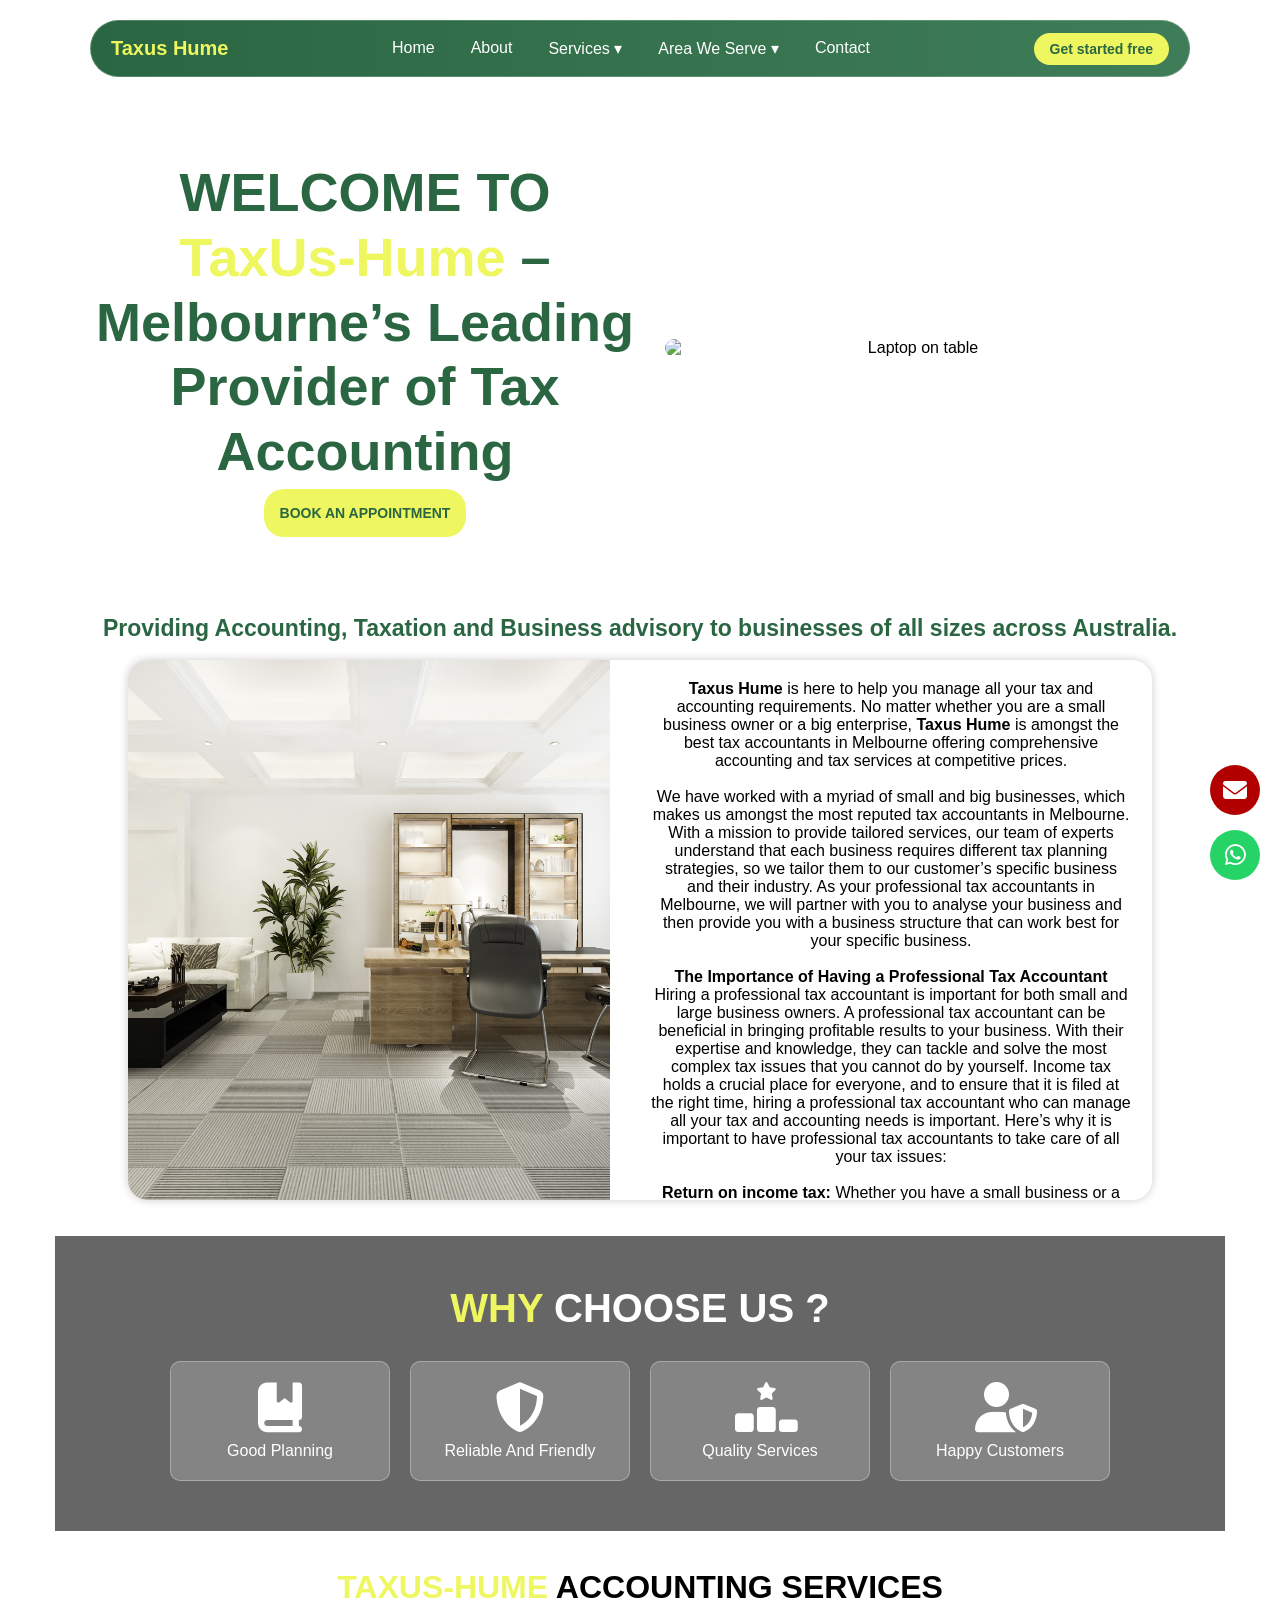
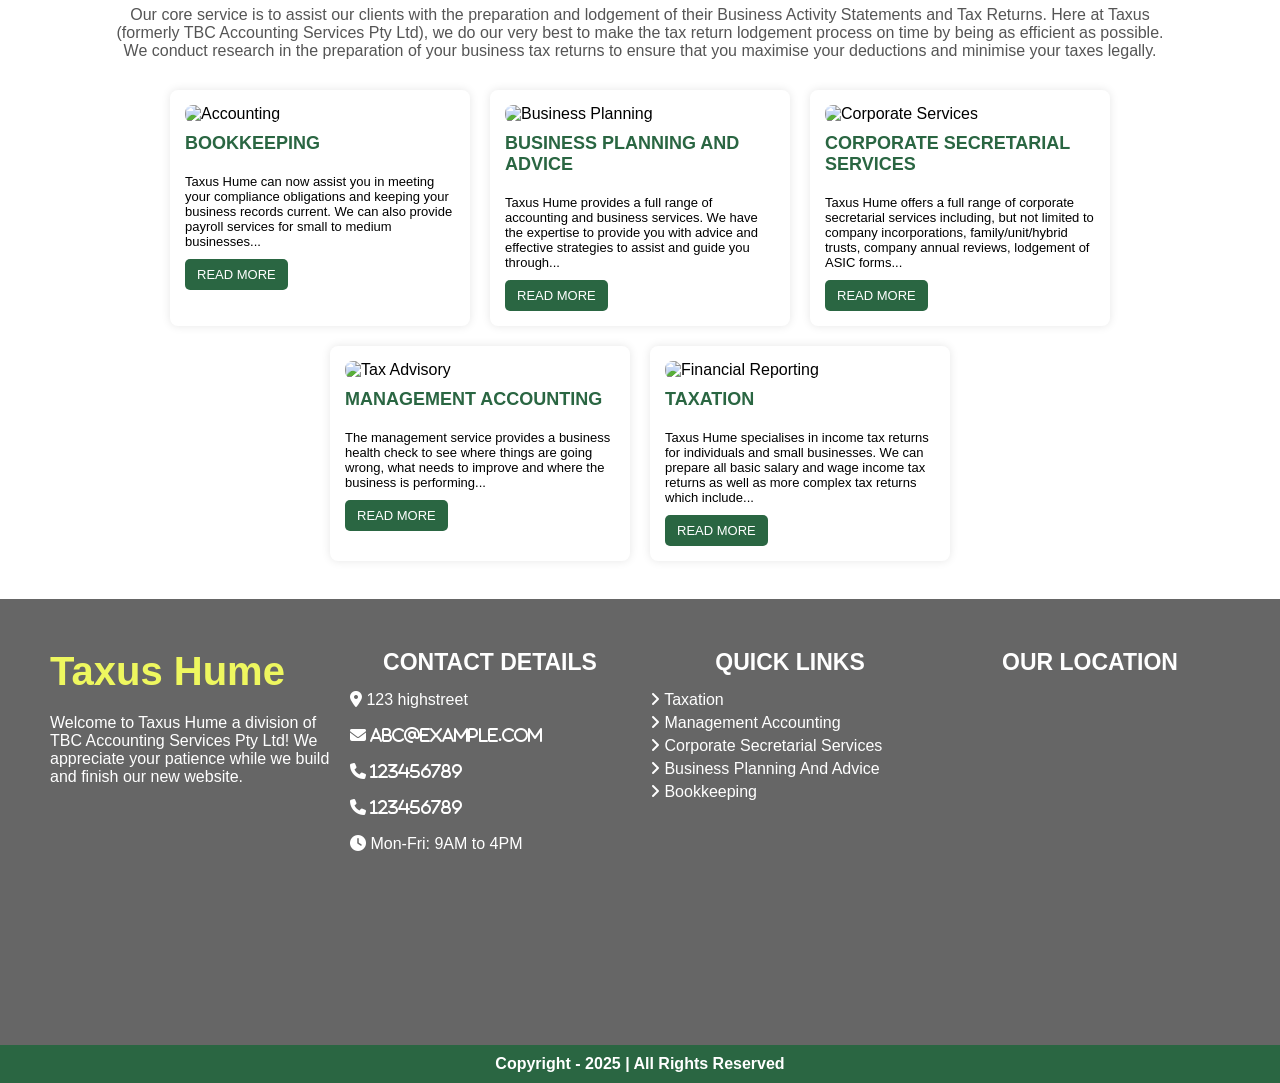
==== index.html @ 123b85a9 "Add Management Accounting and Taxation pages with responsive design and navigation enhancements" ====
<!DOCTYPE html>
<html lang="en">

<head>
    <meta charset="UTF-8">
    <meta name="viewport" content="width=device-width, initial-scale=1.0">
    <title>Taxus Hume</title>
    <link href="styles.css" rel="stylesheet">
    <link rel="icon" type="image/jpg" href="images/T-removebg-preview.png">
    <link rel="stylesheet" href="https://cdnjs.cloudflare.com/ajax/libs/font-awesome/6.4.2/css/all.min.css">
</head>

<body>
    <nav class="navbar">
        <div class="logo">Taxus Hume</div>
        <button class="toggle-btn">&#9776;</button>
        <ul class="nav-links">
            <button class="close-btn">&larr;</button>
            <li><a href="index.html">Home</a></li>
            <li><a href="about.html">About</a></li>
            <li class="dropdown-toggle">
                <a href="#">Services &#9662;</a>
                <ul class="dropdown">
                    <li><a href="bookkeeping.html">Book Keeping</a></li>
                    <li><a href="bpa.html">Business Planing and Advice</a></li>
                    <li><a href="css.html">Corporate Secretarial Services</a></li>
                    <li><a href="ma.html">Management Accounting</a></li>
                    <li><a href="taxation.html">Taxation</a></li>
                </ul>
            </li>
            <li class="dropdown-toggle">
                <a href="#">Area We Serve &#9662;</a>
                <ul class="dropdown">
                    <li><a href="Berwick.html">Berwick</a></li>
                    <li><a href="clyde.html">Clyde</a></li>
                    <li><a href="Cranbourne.html">Cranbourne</a></li>
                    <li><a href="Pakenham.html">Pakenham</a></li>
                </ul>
            </li>
 <li><a href="contact.html">Contact</a></li>
        </ul>
<button class="btn"><a href="contact.html">Get started free</a></button>
    </nav>

    <script>
        document.querySelector(".toggle-btn").addEventListener("click", function () {
            document.querySelector(".nav-links").classList.toggle("active");
            this.classList.toggle("active");
        });
        document.querySelector(".close-btn").addEventListener("click", function () {
            document.querySelector(".nav-links").classList.remove("active");
            document.querySelector(".toggle-btn").classList.remove("active");
        });
        document.querySelectorAll(".dropdown-toggle > a").forEach(item => {
            item.addEventListener("click", function (e) {
                e.preventDefault();
                this.parentElement.classList.toggle("active");
            });
        });
    </script>


    <section class="hero-section">
        <div class="hero-text">
            <h1>WELCOME TO <span>TaxUs-Hume</span> – Melbourne’s Leading Provider of Tax Accounting</h1>
            <button class="book-btn">BOOK AN APPOINTMENT</button>
        </div>
        <div class="hero-image">
            <img src="images/closeup-analyst-using-calculator.jpg" alt="Laptop on table">
        </div>
    </section>
    <br>
    <h3>Providing Accounting, Taxation and Business advisory to businesses of all sizes across Australia.</h3>
    <br>
    <div class="text-container">
        <div class="image-section">
            <img src="images/office.jpg"
                alt="Taxus-Hume">
        </div>
        <div class="text-section">
            <p>
                <strong>Taxus Hume</strong> is here to help you manage all your tax and accounting requirements. No matter whether you are a small business owner or a big enterprise, <strong>Taxus Hume</strong> is amongst the best tax accountants in Melbourne offering comprehensive accounting and tax services at competitive prices.
    <br><br>
    We have worked with a myriad of small and big businesses, which makes us amongst the most reputed tax accountants in Melbourne. With a mission to provide tailored services, our team of experts understand that each business requires different tax planning strategies, so we tailor them to our customer’s specific business and their industry. As your professional tax accountants in Melbourne, we will partner with you to analyse your business and then provide you with a business structure that can work best for your specific business.
    <br><br>
    <strong>The Importance of Having a Professional Tax Accountant</strong><br>
    Hiring a professional tax accountant is important for both small and large business owners. A professional tax accountant can be beneficial in bringing profitable results to your business. With their expertise and knowledge, they can tackle and solve the most complex tax issues that you cannot do by yourself. Income tax holds a crucial place for everyone, and to ensure that it is filed at the right time, hiring a professional tax accountant who can manage all your tax and accounting needs is important. Here’s why it is important to have professional tax accountants to take care of all your tax issues:
    <br><br>
    <strong>Return on income tax:</strong> Whether you have a small business or a big establishment, every business owner wants to save on their taxes through deductions and exemptions. However, this is only possible if you have a professional tax accountant managing it for you.
    <br><br>
    A professional tax accountant company like <strong>Taxus Hume</strong> is well versed about all the rules of taxation and codes.
    <br><br>
    <strong>Takes less time:</strong> If you plan to handle your accounts and tax matters, it may take up a lot of your precious time, but handing it over to professionals like us will help you not only with taxation, but it will also ensure that everything is done in a timely manner, avoiding the chance of any fines or penalties.
    <br><br>
    <strong>Experts at handling all tax matters:</strong> Our experienced tax accountants are well versed with the latest updates on the law of taxation.
    <br><br>
    <strong>Hassle-free tax filing:</strong> Filing tax returns as a business can be tiring as the process can be lengthy. Our professional tax accountants will take care of that and ensure it is filed before the deadline.
    <br><br>
    <strong>Taxus Hume</strong> is backed by a team of highly qualified professionals to provide you with unmatched accounting and tax services in Melbourne.
    <br><br>
    <strong>Registered Tax Accountant in Melbourne</strong><br>
    A professional tax accountant can understand your business thoroughly as they use the best strategies to help you manage, direct, and prepare your financial needs. If you find it difficult to handle it all by yourself, just hand over your taxation and accounting work to professional tax accountants like us and we will make sure you receive the best.
    <br><br>
    With the focus on continuous improvements and benefits for yourself, your family, and your business, <strong>Taxus Hume</strong> intends on providing you help regarding your taxation needs through their unbeatable service.
    <br><br>
    <strong>Why Choose Taxus Hume?</strong><br>
    With years of experience in handling accounts and tax matters for both small and big businesses, we have established ourselves amongst the best accounting and tax services providers in Melbourne. Here are some of the reasons you should choose us:
    <li>Experienced</li>
    <li>Client focused</li>
    <li>Fast and reliable</li>
    <li>Qualified team</li>
    <li>Tax and accounting specialists</li>
    <li>Hassle-free services</li>
    <br>
    <strong>We can assist you with:</strong>
    <li>Accounting</li>
    <li>Recording paid and unpaid leave</li>
    <li>Superannuation calculations</li>
    <li>Payroll calculations</li>
    <li>Setting up STP</li>
    <li>End-of-year ATO Reporting</li>
    <li>Business planning and advice</li>
    <li>Corporate secretarial services</li>
    <li>Management accounting</li>
    <li>Business plans</li>
    <li>Cash flows</li>
    <li>Management reports</li>
    <li>Inventory management</li>
    <li>Cost accounting</li>
    <li>Taxation</li>
    <br>
    At <strong>Taxus Hume</strong>, our services are not just limited to accounting and taxation, but we also assist you to take strategic steps to run a smooth business. Our goal is client satisfaction, and we promise to do it at any cost. Contact our experts to assist you with your accounting and bookkeeping process.
            </p>
        </div>
    </div>
    <br><br>
    <section class="why-choose-us">
        <h2><span>WHY</span> CHOOSE US ?</h2>
        <div class="features">
            <div class="feature-box">
                <i class="fa-solid fa-book-bookmark"></i>
                <p>Good Planning</p>
            </div>
            <div class="feature-box">
                <i class="fa-solid fa-shield-halved"></i>
                <p>Reliable And Friendly</p>
            </div>
            <div class="feature-box">
                <i class="fa-solid fa-ranking-star"></i>
                <p>Quality Services</p>
            </div>
            <div class="feature-box">
                <i class="fa-solid fa-user-shield"></i>
                <p>Happy Customers</p>
            </div>
        </div>
    </section>
    <br>
    <div class="s-container">

        <h1><span class="highlight">TAXUS-HUME</span> ACCOUNTING SERVICES</h1>
        <p class="description">
            Our core service is to assist our clients with the preparation and lodgement of their Business Activity
            Statements and Tax Returns. Here at Taxus (formerly TBC Accounting Services Pty Ltd), we do our very best to
            make the tax return lodgement process on time by being as efficient as possible. We conduct research in the
            preparation of your business tax returns to ensure that you maximise your deductions and minimise your taxes
            legally.
        </p>

        <div class="services">
            <div class="service-box">
                <img src="images/business-woman-working-office-desktop.jpg" alt="Accounting">
                <h2>BOOKKEEPING</h2>
                <p>Taxus Hume can now assist you in meeting your compliance obligations and keeping your business records current. We can also provide payroll services for small to medium businesses...</p>
                <a href="bookkeeping.html"><button>READ MORE</button></a>
            </div>
            <div class="service-box">
                <img src="images/calculator-magnifying-glass-table.jpg" alt="Business Planning">
                <h2>BUSINESS PLANNING AND ADVICE</h2>
                <p>Taxus Hume provides a full range of accounting and business services. We have the expertise to provide you with advice and effective strategies to assist and guide you through...</p>
                <a href="bpa.html"><button>READ MORE</button></a>
            </div>
            <div class="service-box">
                <img src="images/closeup-shot-entrepreneur-working-from-home-his-personal-finances-savings.jpg"
                    alt="Corporate Services">
                <h2>CORPORATE SECRETARIAL SERVICES</h2>
                <p>Taxus Hume offers a full range of corporate secretarial services including, but not limited to company incorporations, family/unit/hybrid trusts, company annual reviews, lodgement of ASIC forms...</p>
                <a href="css.html"><button>READ MORE</button></a>
            </div>
            <div class="service-box">
                <img src="images/closeup-analyst-using-calculator.jpg" alt="Tax Advisory">
                <h2>MANAGEMENT ACCOUNTING</h2>
                <p>The management service provides a business health check to see where things are going wrong, what needs to improve and where the business is performing...</p>
                <a href="ma.html"><button>READ MORE</button></a>
            </div>
            <div class="service-box">
                <img src="images/graphic-concept-with-pie-chart-calculator.jpg" alt="Financial Reporting">
                <h2>TAXATION</h2>
                <p>Taxus Hume specialises in income tax returns for individuals and small businesses. We can prepare all basic salary and wage income tax returns as well as more complex tax returns which include...</p>
                    <a href="taxation.html"><button>READ MORE</button></a>
            </div>
        </div>
    </div>
    <br>
    <footer class="footer">
        <div>
            <h2 style="color: #eef75f;">Taxus Hume</h2>
            <p>Welcome to Taxus Hume a division of TBC Accounting Services Pty Ltd! We appreciate your patience while we
                build and finish our new website.</p>
            <!-- <h3>GET SOCIAL</h3>
            <div class="social-icons">
                <a href="#"><i class="fab fa-facebook-f"></i></a>
                <a href="#"><i class="fab fa-instagram"></i></a>
                <a href="#"><i class="fab fa-linkedin-in"></i></a>
            </div> -->
        </div>
        <div>
            <h3>CONTACT DETAILS</h3>
            <p><i class="fas fa-map-marker-alt"></i> 123 highstreet</p><br>
            <p><i class="fas fa-envelope" href="mailto:abc@example.com"> abc@example.com</i></p><br>
            <p><i class="fas fa-phone" href="tel:123456789"> 123456789</i></p><br>
            <p><i class="fas fa-phone" href="tel:123456789"> 123456789</i></p><br>
            <p><i class="fas fa-clock"></i> Mon-Fri: 9AM to 4PM</p>
        </div>
        <div>
            <h3>QUICK LINKS</h3>
            <a href="taxation.html"><i class="fa-solid fa-angle-right"></i> Taxation</a>
            <a href="ma.html"><i class="fa-solid fa-angle-right"></i> Management Accounting</a>
            <a href="css.html"><i class="fa-solid fa-angle-right"></i> Corporate Secretarial Services</a>
            <a href="bpa.html"><i class="fa-solid fa-angle-right"></i> Business Planning And Advice</a>
            <a href="bookkeeping.html"><i class="fa-solid fa-angle-right"></i> Bookkeeping</a>
        </div>
        <div class="map">
            <h3>OUR LOCATION</h3>
            <iframe
                src="https://www.google.com/maps/embed?pb=!1m23!1m12!1m3!1d14011381.487906551!2d128.74315989403502!3d-30.977529665913433!2m3!1f0!2f0!3f0!3m2!1i1024!2i768!4f13.1!4m8!3e6!4m0!4m5!1s0x6ad64e8b18b15f1b%3A0x652aa278ba66847e!2s31%20Trafalgar%20Rd%2C%20Epping%20VIC%203076%2C%20Australia!3m2!1d-37.639607399999996!2d145.0083703!5e0!3m2!1sen!2sin!4v1753203490929!5m2!1sen!2sin"
                width="400" height="300" style="border:0;" allowfullscreen="" loading="lazy"
                referrerpolicy="no-referrer-when-downgrade"></iframe>
        </div>
    </footer>
    <div class="copyright">Copyright - 2025 | All Rights Reserved</div>
    <div class="floating-icons">
        <a href="mailto:abc@example.com" class="email-icon"><i class="fas fa-envelope"></i></a>
        <a href="tel:123456789"><i class="fab fa-whatsapp"></i></a>

    </div>
</body>

</html>
---- styles.css ----
* {
            margin: 0;
            padding: 0;
            box-sizing: border-box;
            font-family: Arial, sans-serif;
            max-width: 100%;
        }
body a{
    text-decoration: none;
}
        body {
            background-color: #fff;
            display: flex;
            flex-direction: column;
            align-items: center;
            text-align: center;
            min-height: 100vh;
            justify-content: center;
        }

        html,
        body {
            overflow-x: hidden;
            /* Prevents horizontal scrolling */
            width: 100vw;
            /* Ensures no extra width */
        }

        .navbar {
            display: flex;
            align-items: center;
            justify-content: space-between;
            background: linear-gradient(to right, #2a6642, #3F7D58);
            padding: 10px 20px;
            width: 90%;
            max-width: 1100px;
            border-radius: 40px;
            border: 1px solid rgba(255, 255, 255, 0.2);
            position: fixed;
            top: 20px;
            left: 50%;
            transform: translateX(-50%);
        }

        .logo {
            color: #eef75f;
            font-size: 20px;
            font-weight: bold;
        }

        .nav-links {
            display: flex;
            list-style: none;
            gap: 20px;
            position: relative;
        }

        .nav-links li {
            position: relative;
        }

        .nav-links a {
            text-decoration: none;
            color: white;
            font-size: 16px;
            font-weight: 500;
            padding: 8px;
            display: block;
        }

        .nav-links a:hover {
            color: #eef75f;
        }

        .dropdown {
            display: none;
            position: absolute;
            top: 100%;
            left: 0;
            background: #3F7D58;
            list-style: none;
            padding: 10px 0;
            border-radius: 10px;
            min-width: 150px;
        }

        .dropdown li {
            padding: 5px 15px;
        }

        .dropdown a {
            color: white;
            font-size: 14px;
            display: block;
            padding: 5px;
        }

        .nav-links li:hover .dropdown {
            display: block;
        }

        .dropdown a:hover {
            color: #eef75f;
        }

        .btn {
            background: #eef75f;
            color: #2a6642;
            padding: 8px 16px;
            border-radius: 20px;
            font-size: 14px;
            font-weight: bold;
            border: none;
            cursor: pointer;
        }
        .btn a {
             color: #2a6642;;
        }
        .hero-section {
            display: flex;
            align-items: center;
            justify-content: space-between;
            flex-wrap: wrap;
            width: 90%;
            max-width: 1100px;
            margin-top: 100px;
            padding: 60px 0;
        }

        /* Text styling */
        .hero-text {
            flex: 1;
            color: #2a6642;
            font-size: 36px;
            font-weight: bold;
            line-height: 1.2;
        }

        .hero-text span {
            color: #eef75f;
        }

        .hero-subtext {
            color: #2a6642;
            font-size: 18px;
            margin-top: 10px;
        }

        .book-btn {
            background: #eef75f;
            color: #2a6642;
            padding: 16px 16px;
            border-radius: 20px;
            font-size: 14px;
            font-weight: bold;
            border: none;
            cursor: pointer;
        }

        /* Image styling */
        .hero-image {
            flex: 1;
            display: flex;
            justify-content: center;
        }

        .hero-image img {
            width: 100%;
            max-width: 500px;
            border-radius: 10px;
        }

        /* Responsive Styles */
        @media (max-width: 1024px) {
            .hero-section {
                flex-direction: column;
                text-align: center;
            }

            .hero-text {
                font-size: 28px;
            }

            .hero-image {
                margin-top: 20px;
            }
        }

        @media (max-width: 768px) {
            .hero-text {
                font-size: 24px;
            }

            .book-btn {
                padding: 12px 14px;
                font-size: 12px;
            }
        }

        /*  */
        .toggle-btn {
            display: block;
            font-size: 24px;
            background: none;
            border: none;
            color: white;
            cursor: pointer;
            position: absolute;
            left: 50%;
            transform: translateX(-70%);
            z-index: 1001;
        }

        .close-btn {
            display: none;
            background: none;
            border: none;
            color: white;
            font-size: 18px;
            cursor: pointer;
            text-align: left;
            margin-bottom: 10px;
        }

        @media (min-width: 1025px) {
            .toggle-btn {
                display: none;
            }
        }

        @media (min-width: 320px) {
            .toggle-btn {
                left: 48%;
            }
        }

        @media (max-width: 1024px) {
            .nav-links {
                position: fixed;
                top: 0;
                right: -100%;
                width: 250px;
                height: 100vh;
                background: #3F7D58;
                flex-direction: column;
                gap: 15px;
                padding: 20px;
                transition: right 0.3s ease;
                z-index: 1000;

            }

            .nav-links.active {
                right: 0;
            }

            .toggle-btn.active {
                display: none;
            }

            .dropdown {
                display: none;
                position: static;
                background: none;
                padding: 0;
            }

            .dropdown-toggle.active .dropdown {
                display: block;
            }

            .close-btn {
                display: block;
            }
        }

        /*  */
        .text-container {
            display: flex;
            width: 80%;
            height: 60vh;
            background: white;
            box-shadow: 0 0 10px rgba(0, 0, 0, 0.2);
            overflow: hidden;
            border-radius: 20px;
        }

        .image-section {
            flex: 1;
        }

        .image-section img {
            width: 100%;
            height: 100%;
            object-fit: cover;
        }

        .text-section {
            flex: 1;
            padding: 20px;
            overflow-y: auto;
            max-height: 100%;
        }

        /* Green Scrollbar */
        .text-section::-webkit-scrollbar {
            width: 8px;
        }

        .text-section::-webkit-scrollbar-thumb {
            background: #eef75f;
            border-radius: 4px;
        }

        .text-section::-webkit-scrollbar-track {
            background: #f1f1f1;
        }

        /* Responsive Design */
        @media (max-width: 1024px) {

            /* Tablet */
            .text-container {
                height: 30vh;
            }
        }

        .text-section {
            flex: 1;
            padding: 20px;
            margin-left: 20px;
            /* Added space between image and text */
            overflow-y: auto;
            max-height: 100%;
        }

        .text-section li {
            text-align: left;
        }

        /* Responsive Design */
        @media (max-width: 768px) {

            /* Mobile */
            .text-container {
                flex-direction: column;
                height: 90vh;
                width: 90%;
            }

            .image-section {
                height: 40%;
            }

            .image-section img {
                height: 100%;
            }

            .text-section {
                flex: 1;
                max-height: 60%;
                overflow-y: auto;
                margin-left: 0;
                /* Removes margin on small screens for alignment */
            }
        }

        h3 {
            color: #2a6642;
            align-items: center;
            font-size: 23px;
            text-align: center;
        }

        @media (max-width: 768px) {
            h3 {
                font-size: 18px;
                margin: 15px;
            }
        }

        /* For devices with a max width of 480px */
        @media (max-width: 480px) {
            h3 {
                font-size: 18px;
                margin: 15px;
            }
        }

        /*  */
        .why-choose-us {
            padding: 50px 9%;
            background: rgba(0, 0, 0, 0.6);
            color: white;
            text-align: center;
        }

        h2 {
            font-size: 2.5rem;
            margin-bottom: 20px;
        }

        h2 span {
            color: #eef75f;
        }

        .features {
            display: flex;
            justify-content: center;
            gap: 20px;
            flex-wrap: wrap;
            margin-top: 30px;
        }

        .feature-box {
            background: rgba(255, 255, 255, 0.2);
            border: 1px solid rgba(255, 255, 255, 0.3);
            backdrop-filter: blur(10px);
            padding: 20px;
            border-radius: 10px;
            width: 220px;
            max-width: 100%;
            text-align: center;
            transition: 0.3s;
        }

        .feature-box:hover {
            background: rgba(255, 255, 255, 0.4);
        }

        .feature-box i {
            width: 50px;
            font-size: 50px;
            margin-bottom: 10px;
        }

        /* Responsive Styles */
        @media (max-width: 768px) {
            h2 {
                font-size: 2rem;
            }

            .feature-box {
                width: 90%;
                max-width: 300px;
            }
        }

        /*  */
        .s-container {
            max-width: 1100px;
            margin: auto;
            padding: 20px;
        }

        .services h1 {
            font-size: 32px;
            color: black;
        }

        .highlight {
            color: #eef75f;
        }

        .description {
            font-size: 16px;
            color: #555;
            margin-bottom: 30px;
        }

        .services {
            display: flex;
            flex-wrap: wrap;
            justify-content: center;
            gap: 20px;
        }

        .service-box {
            background: white;
            padding: 15px;
            border-radius: 8px;
            box-shadow: 0 0 10px rgba(0, 0, 0, 0.1);
            width: 300px;
            text-align: left;
            transition: transform 0.3s;
        }

        .service-box:hover {
            transform: translateY(-5px);
        }

        .service-box img {
            width: 100%;
            height: 180px;
            object-fit: cover;
            border-radius: 8px;
        }

        .services h2 {
            color: #2a6642;
            font-size: 18px;
            margin-top: 10px;
        }

        .services p {
            font-size: 13px;
            color: black;
        }

        .service-box button {
            background-color: #2a6642;
            color: white;
            border: none;
            padding: 8px 12px;
            border-radius: 5px;
            cursor: pointer;
            font-size: 13px;
            margin-top: 10px;
        }

        .service-box button:hover {
            background-color: #3F7D58;
        }

        @media (max-width: 768px) {
            .s-container {
                padding: 15px;
            }

            .service-box {
                width: 100%;
                max-width: 95%;
            }

            .description {
                font-size: 14px;
            }

            .services h1 {
                font-size: 26px;
            }
        }

        @media (max-width: 480px) {
            .services h1 {
                font-size: 22px;
            }

            .description {
                font-size: 13px;
            }

            .service-box {
                padding: 12px;
            }

            .services h2 {
                font-size: 16px;
            }

            button {
                font-size: 12px;
                padding: 6px 10px;
            }
        }

        /*  */

        .footer {
            background: rgba(0, 0, 0, 0.6);
            padding: 40px;
            display: flex;
            flex-wrap: wrap;
            justify-content: space-between;
            color: #fff;
            text-align: left;
            align-items: left;
        }

        .footer div {
            flex: 1;
            min-width: 250px;
            margin: 10px;
        }

        .footer h3 {
            margin-bottom: 15px;
            color: #fff;
        }

        .footer h3:hover,
        .footer a:hover,
        .footer i:hover {
            color: #eef75f;
        }

        .footer a {
            color: #fff;
            text-decoration: none;
            display: block;
            margin: 5px 0;
        }

        .social-icons a {
            display: inline-block;
            margin-right: 10px;
            font-size: 20px;
            border: 1px solid #fff;
            padding: 8px;
            border-radius: 5px;
        }

        .map img {
            width: 100%;
            max-width: 250px;
        }

        .floating-icons {
            position: fixed;
            bottom: 20px;
            right: 20px;
            display: flex;
            flex-direction: column;
            gap: 15px;
        }

        .floating-icons a {
            display: flex;
            align-items: center;
            justify-content: center;
            width: 50px;
            height: 50px;
            border-radius: 50%;
            background: #25d366;
            color: white;
            font-size: 24px;
            text-decoration: none;
        }

        .floating-icons .email-icon {
            background: #b20000;
        }

        .copyright {
            background-color: #2a6642;
            text-align: center;
            padding: 10px;
            color: white;
            font-weight: bold;
            width: 100%;
            margin-top: auto;
            /* Pushes footer down when content is short */
        }


        @media (max-width: 768px) {
            .footer {
                flex-direction: column;
                text-align: left;
                align-items: left;
            }

            .footer h2,
            h3,
            p,
            a {
                flex-direction: column;
                text-align: left;
                align-items: left;
                margin-left: auto;
                margin-right: 20px;
            }

            .footer div {
                min-width: 100%;
            }

            .social-icons {
                display: flex;
                justify-content: center;
            }

            .social-icons a {
                margin: 5px;

            }

            .floating-icons {
                right: 10px;
                bottom: 10px;
            }
        }

        .b-header {
            background-color: #2a6642;
            color: white;
            padding: 20px 0;
            font-size: 28px;
            font-weight: bold;
            width: 100%;
        }

        .breadcrumb {
            background-color: #2a6642;
            padding: 8px 0;
            color: white;
            font-size: 14px;
            width: 100%;
        }

        .b-container {
            max-width: 1100px;
            margin: 40px 20px;
            padding: 20px;
            display: grid;
            grid-template-columns: 2fr 1fr;
            gap: 20px;
            background-color: white;
            box-shadow: 0px 4px 10px rgba(0, 0, 0, 0.1);
            border-radius: 8px;
            text-align: left;
        }

        .b-text-content {
            padding: 10px;
        }

        .b-image-content {
            display: flex;
            justify-content: center;
            align-items: start;
        }

        .b-image-content img {
            width: 100%;
            max-width: 400px;
            height: auto;
            border-radius: 5px;
        }

        .b-highlight {
            font-weight: bold;
        }

        .b-red-text {
            color: #a02d2d;
            font-weight: bold;
        }

        .b-container ul {
            padding-left: 20px;
            margin: 10px 0;
        }

        .b-container li {
            margin-bottom: 6px;
        }

        @media (max-width: 768px) {
            .b-container {
                grid-template-columns: 1fr;
                text-align: center;
            }

            .b-text-content,
            .b-image-content {
                padding: 10px;
            }

            .b-image-content {
                order: -1;
            }
        }

        /*  */

.contact-section {
    max-width: 600px;
    background: #fff;
    margin: auto;
    padding: 30px;
    border-radius: 12px;
    box-shadow: 0 5px 15px rgba(0,0,0,0.1);
    opacity: 0;
    transform: translateY(30px);
    animation: fadeInUp 1s ease-out forwards;

    position: relative;
    z-index: -1; /* Ensure this is lower than the navbar's dropdown */
}



        @keyframes fadeInUp {
            to {
                opacity: 1;
                transform: translateY(0);
            }
        }

        .contact-section h2 {
            color: #2a6642;
            font-size: 24px;
            margin-bottom: 10px;
            text-transform: uppercase;
            opacity: 0;
            animation: fadeIn 1s ease forwards;
            animation-delay: 0.3s;
        }

        @keyframes fadeIn {
            to {
                opacity: 1;
            }
        }

        .company-name {
            font-weight: bold;
            margin-bottom: 20px;
            opacity: 0;
            animation: fadeIn 1s ease forwards;
            animation-delay: 0.6s;
        }

        .contact-item {
            display: flex;
            align-items: flex-start;
            margin-bottom: 20px;
            opacity: 0;
            transform: translateY(20px);
            animation: fadeSlide 0.8s ease forwards;
        }

        .contact-item:nth-child(3) {
            animation-delay: 0.9s;
        }

        .contact-item:nth-child(4) {
            animation-delay: 1.1s;
        }

        .contact-item:nth-child(5) {
            animation-delay: 1.3s;
        }

        .contact-item:nth-child(6) {
            animation-delay: 1.5s;
        }

        @keyframes fadeSlide {
            to {
                opacity: 1;
                transform: translateY(0);
            }
        }

        .icon {
            min-width: 50px;
            height: 50px;
            background: #000;
            color: #fff;
            border-radius: 50%;
            display: flex;
            align-items: center;
            justify-content: center;
            margin-right: 15px;
            font-size: 20px;
            transition: transform 0.3s ease, background 0.3s ease;
        }

        .icon:hover {
            transform: scale(1.15);
            background: #2a6642;
        }

        .info h4 {
            margin: 0;
            font-size: 16px;
            font-weight: 600;
        }

        .info p {
            margin: 5px 0 0;
            color: #333;
            font-size: 14px;
        }

        @media (max-width: 600px) {
            .contact-item {
                flex-direction: column;
                align-items: flex-start;
            }

            .icon {
                margin-bottom: 10px;
            }
            .contact-section{
                margin-top: 70px;
            }
        }
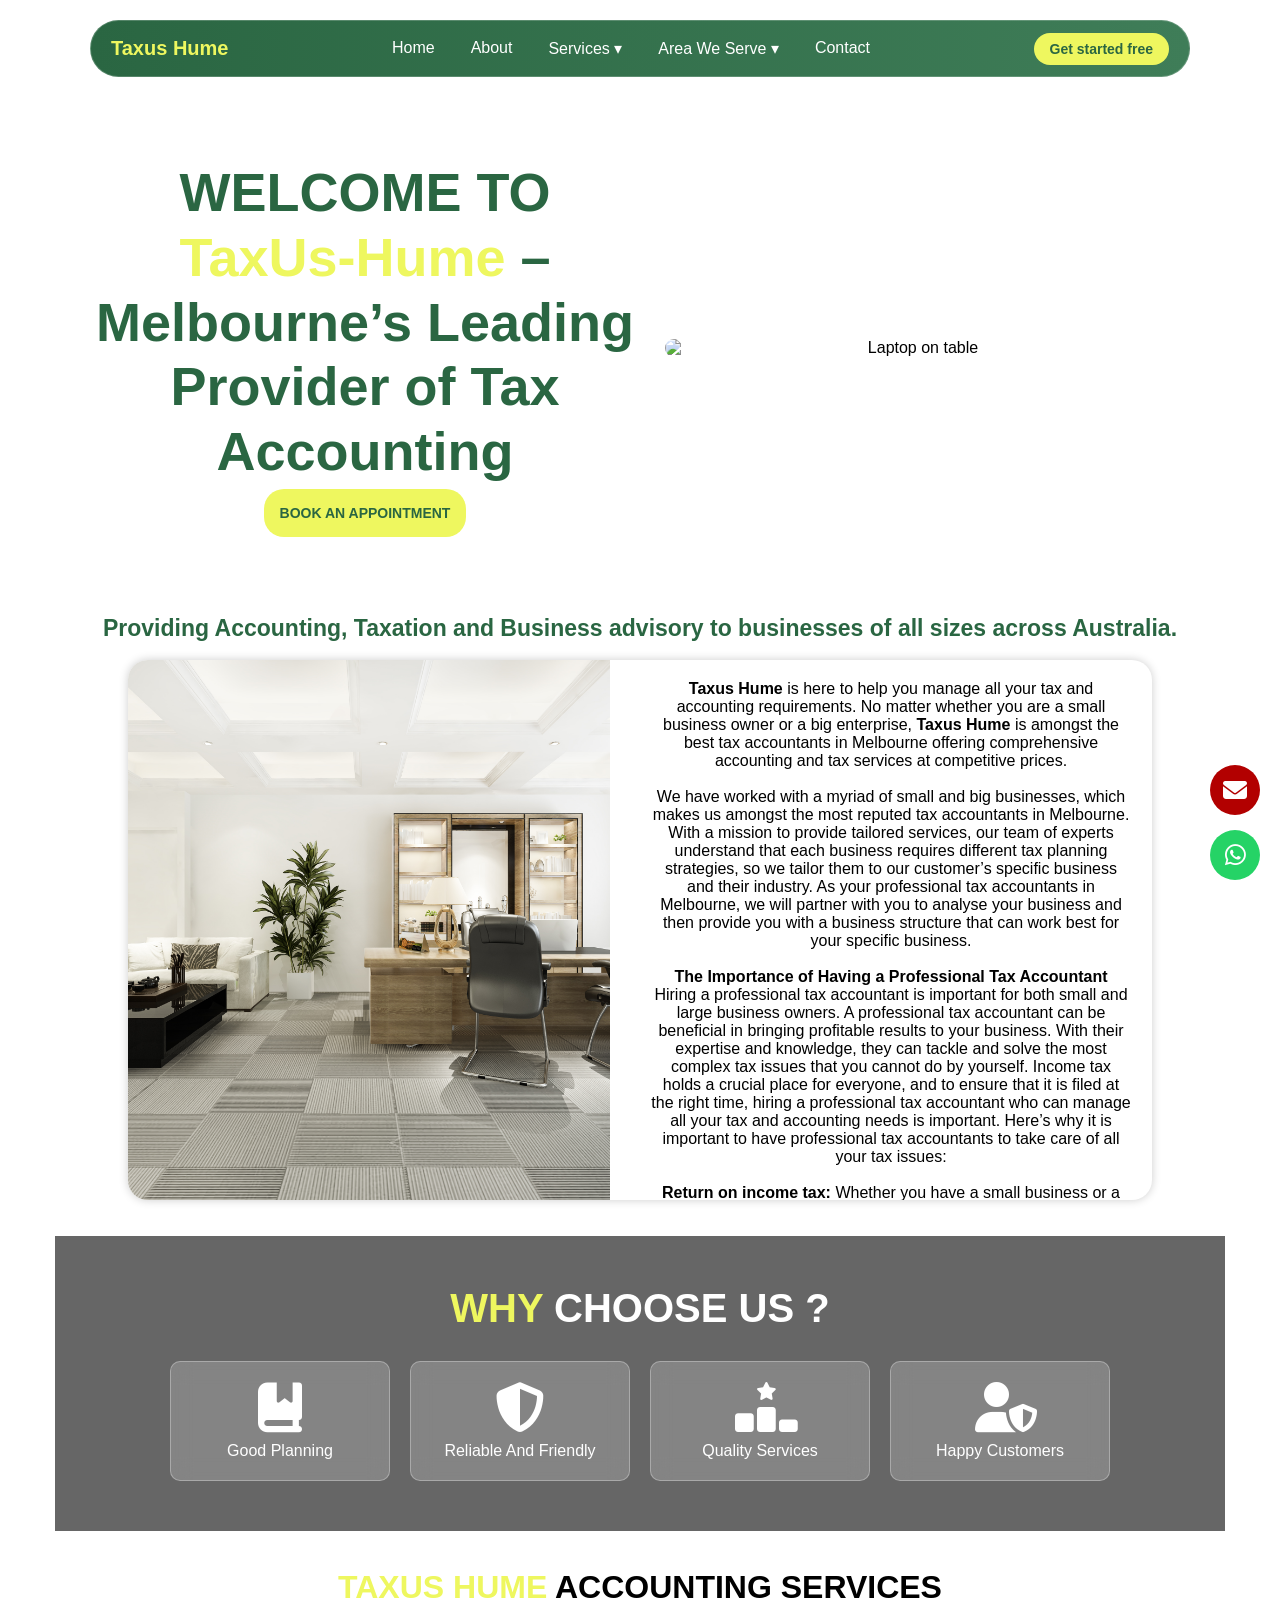
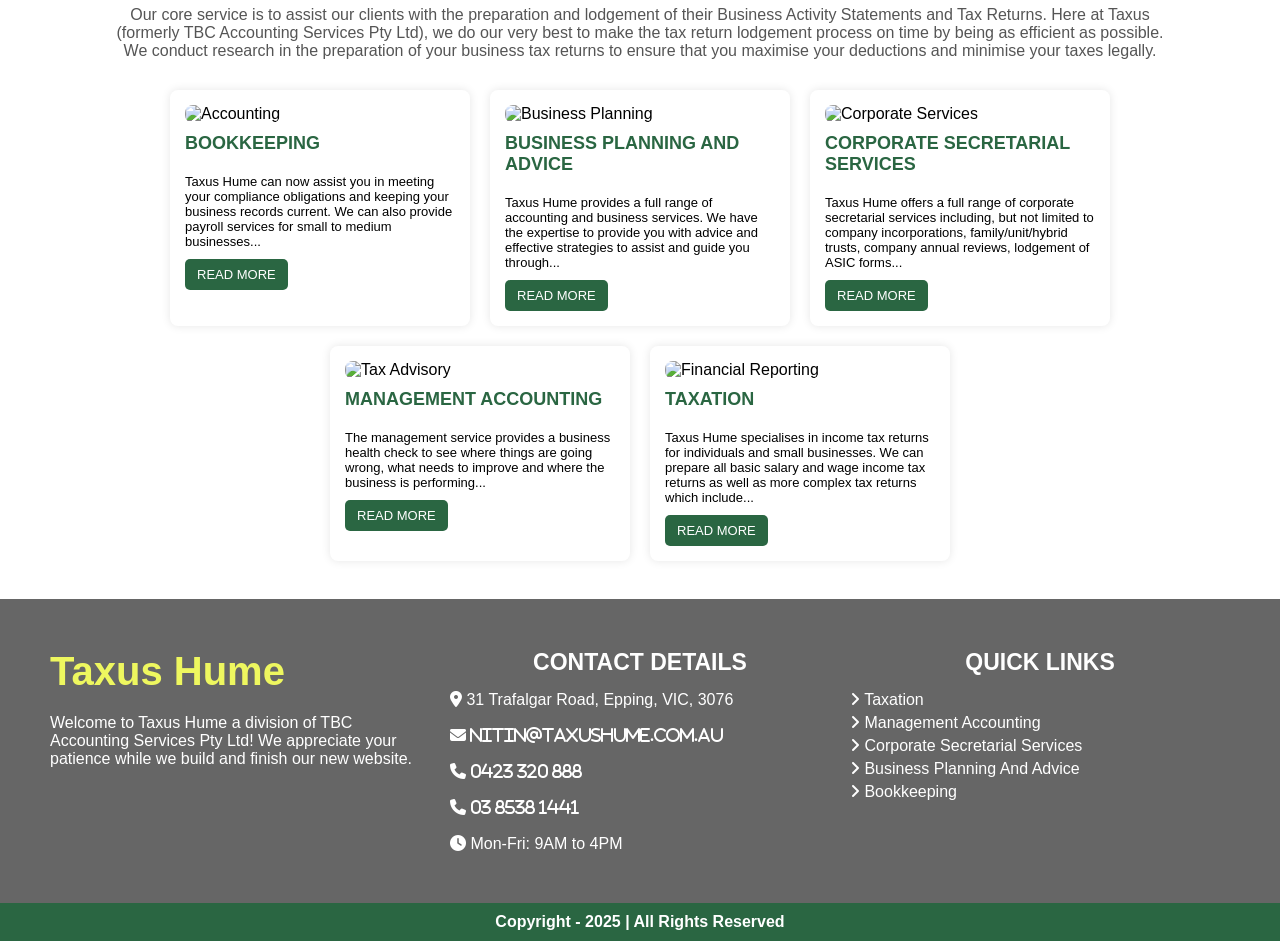
==== commit 8378cbcf: "Update contact information and correct company name in footer" ====
--- a/index.html
+++ b/index.html
@@ -158,7 +158,7 @@
     <br>
     <div class="s-container">
 
-        <h1><span class="highlight">TAXUS-HUME</span> ACCOUNTING SERVICES</h1>
+        <h1><span class="highlight">TAXUS HUME</span> ACCOUNTING SERVICES</h1>
         <p class="description">
             Our core service is to assist our clients with the preparation and lodgement of their Business Activity
             Statements and Tax Returns. Here at Taxus (formerly TBC Accounting Services Pty Ltd), we do our very best to
@@ -216,10 +216,10 @@
         </div>
         <div>
             <h3>CONTACT DETAILS</h3>
-            <p><i class="fas fa-map-marker-alt"></i> 123 highstreet</p><br>
-            <p><i class="fas fa-envelope" href="mailto:abc@example.com"> abc@example.com</i></p><br>
-            <p><i class="fas fa-phone" href="tel:123456789"> 123456789</i></p><br>
-            <p><i class="fas fa-phone" href="tel:123456789"> 123456789</i></p><br>
+            <p><i class="fas fa-map-marker-alt"></i> 31 Trafalgar Road, Epping, VIC, 3076</p><br>
+            <p><i class="fas fa-envelope" href="mailto:nitin@taxushume.com.au"> nitin@taxushume.com.au</i></p><br>
+            <p><i class="fas fa-phone" href="tel:0423 320 888"> 0423 320 888</i></p><br>
+            <p><i class="fas fa-phone" href="tel:03 8538 1441"> 03 8538 1441</i></p><br>
             <p><i class="fas fa-clock"></i> Mon-Fri: 9AM to 4PM</p>
         </div>
         <div>
@@ -230,21 +230,20 @@
             <a href="bpa.html"><i class="fa-solid fa-angle-right"></i> Business Planning And Advice</a>
             <a href="bookkeeping.html"><i class="fa-solid fa-angle-right"></i> Bookkeeping</a>
         </div>
-        <div class="map">
+        <!-- <div class="map">
             <h3>OUR LOCATION</h3>
             <iframe
                 src="https://www.google.com/maps/embed?pb=!1m23!1m12!1m3!1d14011381.487906551!2d128.74315989403502!3d-30.977529665913433!2m3!1f0!2f0!3f0!3m2!1i1024!2i768!4f13.1!4m8!3e6!4m0!4m5!1s0x6ad64e8b18b15f1b%3A0x652aa278ba66847e!2s31%20Trafalgar%20Rd%2C%20Epping%20VIC%203076%2C%20Australia!3m2!1d-37.639607399999996!2d145.0083703!5e0!3m2!1sen!2sin!4v1753203490929!5m2!1sen!2sin"
                 width="400" height="300" style="border:0;" allowfullscreen="" loading="lazy"
                 referrerpolicy="no-referrer-when-downgrade"></iframe>
-        </div>
+        </div> -->
     </footer>
     <div class="copyright">Copyright - 2025 | All Rights Reserved</div>
     <div class="floating-icons">
-        <a href="mailto:abc@example.com" class="email-icon"><i class="fas fa-envelope"></i></a>
-        <a href="tel:123456789"><i class="fab fa-whatsapp"></i></a>
+        <a href="mailto:nitin@taxushume.com.au" class="email-icon"><i class="fas fa-envelope"></i></a>
+        <a href="tel:0423 320 888"><i class="fab fa-whatsapp"></i></a>
 
     </div>
 </body>
 
-</html>
-
+</html>
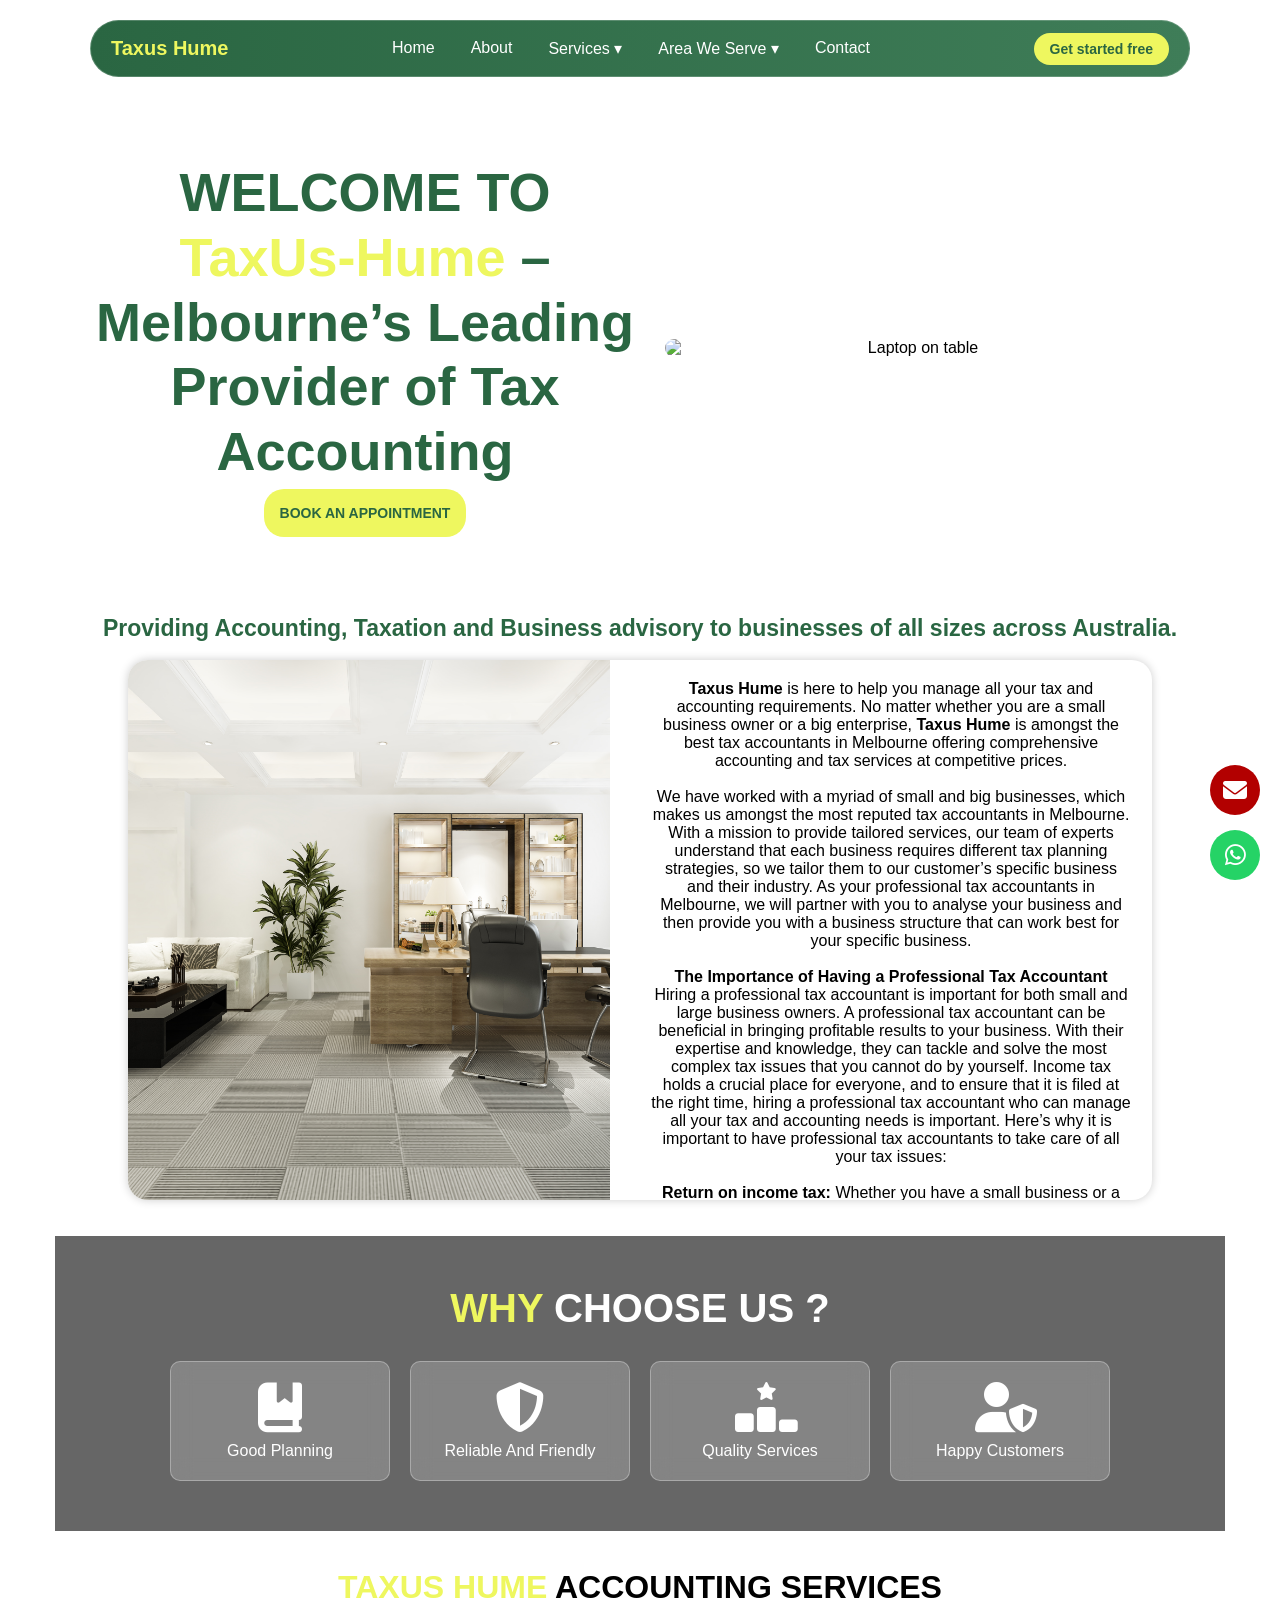
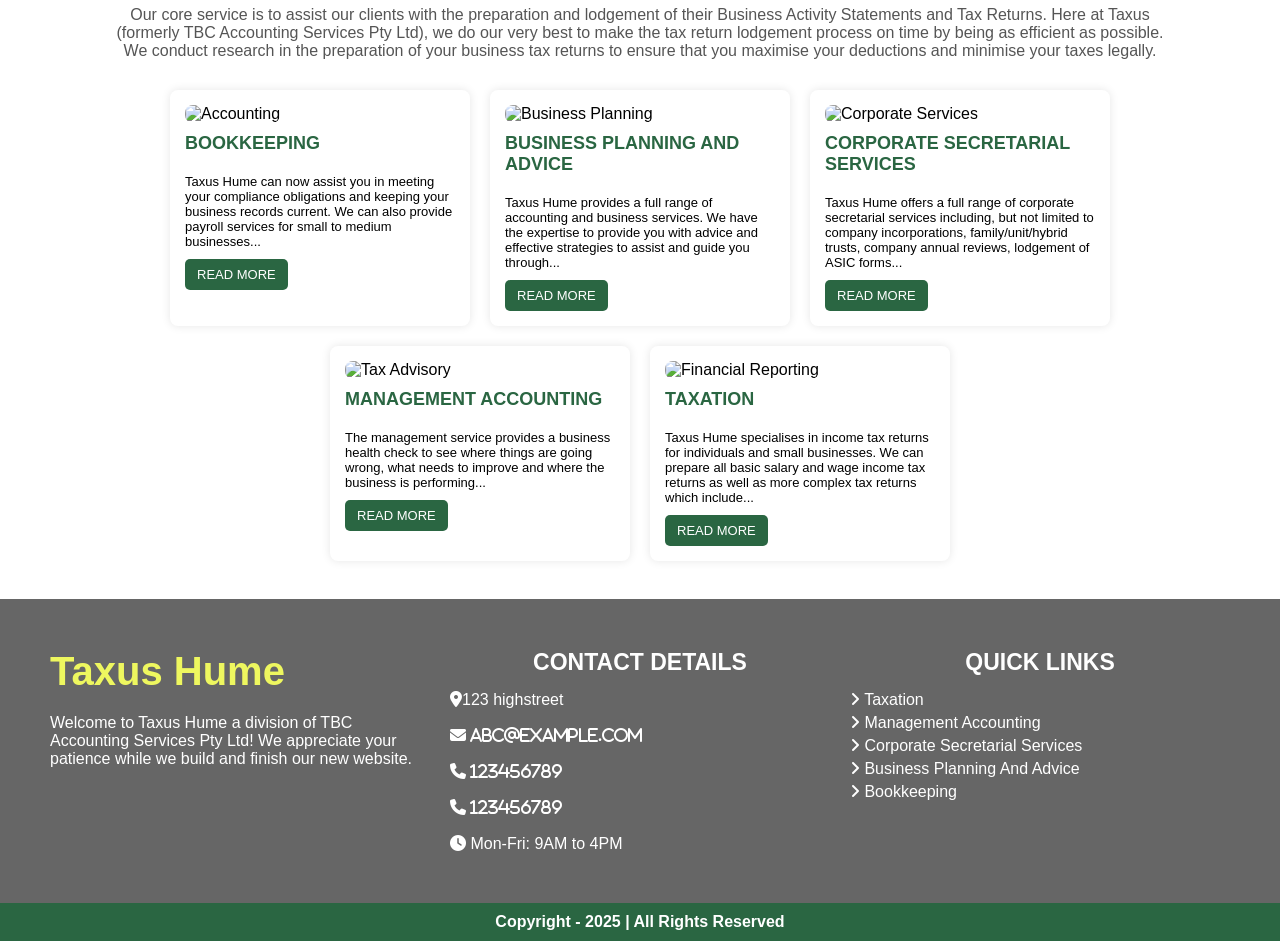
==== commit bca76282: "footer-edit" ====
--- a/index.html
+++ b/index.html
@@ -216,10 +216,10 @@
         </div>
         <div>
             <h3>CONTACT DETAILS</h3>
-            <p><i class="fas fa-map-marker-alt"></i> 31 Trafalgar Road, Epping, VIC, 3076</p><br>
-            <p><i class="fas fa-envelope" href="mailto:nitin@taxushume.com.au"> nitin@taxushume.com.au</i></p><br>
-            <p><i class="fas fa-phone" href="tel:0423 320 888"> 0423 320 888</i></p><br>
-            <p><i class="fas fa-phone" href="tel:03 8538 1441"> 03 8538 1441</i></p><br>
+            <p><i class="fas fa-map-marker-alt"></i>123 highstreet</p><br>
+            <p><i class="fas fa-envelope" href="mailto:"> abc@example.com</i></p><br>
+            <p><i class="fas fa-phone" href="tel:"> 123456789</i></p><br>
+            <p><i class="fas fa-phone" href="tel:"> 123456789</i></p><br>
             <p><i class="fas fa-clock"></i> Mon-Fri: 9AM to 4PM</p>
         </div>
         <div>
